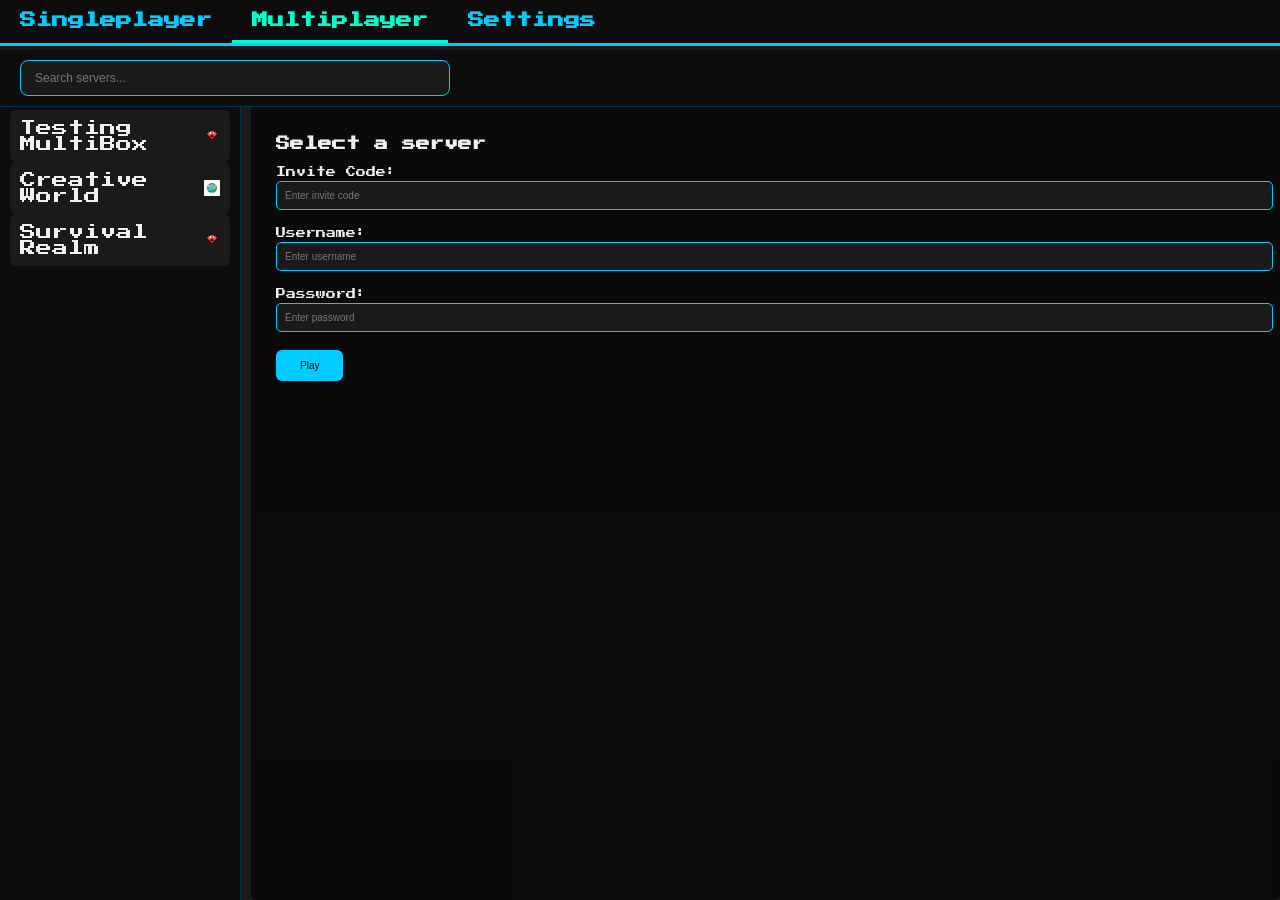
==== index.html @ ee15d145 "Fix everything" ====
<!DOCTYPE html>
<html>
<head>
  <meta charset="UTF-8" />
  <title>Voxel Engine</title>
  <script src="https://cdn.babylonjs.com/babylon.js"></script>
  <link rel="stylesheet" href="styles.css">
  <!-- Pixel font -->
  <link href="https://fonts.googleapis.com/css2?family=Press+Start+2P&display=swap" rel="stylesheet">
</head>
<body>

  <!-- Top Tabs -->
  <div id="tabs">
    <div class="tab" data-tab="singleplayer">Singleplayer</div>
    <div class="tab active" data-tab="multiplayer">Multiplayer</div>
    <div class="tab" data-tab="settings">Settings</div>
  </div>

  <!-- Search Bar -->
  <div id="searchBarContainer">
    <input 
      type="text" 
      id="serverSearch" 
      placeholder="Search servers..."
    />
  </div>

  <!-- UI Container -->
  <div id="uiContainer">
    <!-- Sidebar -->
    <div id="sidebar">
      <ul id="serverList">
        <!-- Servers populated by JS -->
      </ul>
    </div>

    <!-- Main Panel -->
    <div id="mainPanel">
      <h2 id="serverName">
        Select a server
        <img id="serverIcon" src="assets/survival.png" alt="Server Icon" style="display:none;">
      </h2>
      <p id="serverType"></p>

      <!-- Invite code input on top -->
      <label for="inviteInput">Invite Code:</label>
      <input type="text" id="inviteInput" maxlength="8" placeholder="Enter invite code">
      <p id="inviteError"></p>

      <label for="username">Username:</label>
      <input type="text" id="username" placeholder="Enter username">

      <label for="password">Password:</label>
      <input type="password" id="password" placeholder="Enter password">

      <button id="playButton">Play</button>
    </div>
  </div>

  <!-- Babylon.js Canvas -->
  <canvas id="renderCanvas"></canvas>

  <!-- Scripts -->
  <script src="app.js"></script>
</body>
</html>
---- styles.css ----
/* ===== GLOBAL ===== */
html, body {
    width: 100%;
    height: 100%;
    margin: 0;
    font-family: 'Press Start 2P', cursive; /* Pixel font only */
    overflow: hidden;
    background-color: #1a1a1a;
    color: #f0f0f0;
}

/* ===== BABYLON CANVAS ===== */
canvas#renderCanvas {
    position: absolute;
    top: 0;
    left: 0;
    width: 100%;
    height: 100%;
    z-index: 0;
}

/* ===== TABS ===== */
#tabs {
    position: absolute;
    top: 0;
    left: 0;
    width: 100%;
    display: flex;
    background-color: #0d0d0d;
    border-bottom: 3px solid #00ccff;
    z-index: 10;
}

#tabs .tab {
    padding: 12px 20px;
    cursor: pointer;
    font-weight: bold;
    color: #00ccff;
    transition: background 0.2s;
}

#tabs .tab:hover {
    background-color: #00334d;
}

#tabs .tab.active {
    border-bottom: 3px solid #00ffcc;
    color: #00ffcc;
}

/* ===== SEARCH BAR ===== */
#searchBarContainer {
    position: absolute;
    top: 50px;
    left: 0;
    width: 100%;
    padding: 10px 20px;
    background-color: #0d0d0d;
    border-bottom: 1px solid #00334d;
    z-index: 9;
    box-sizing: border-box;
}

#serverSearch {
    width: 100%;
    max-width: 400px;
    padding: 10px 14px;
    font-size: 12px;
    border-radius: 8px;
    border: 1px solid #00ccff;
    outline: none;
    background-color: #1a1a1a;
    color: #f0f0f0;
}

#serverSearch:focus {
    border-color: #00ffcc;
    box-shadow: 0 0 6px rgba(0, 255, 204, 0.5);
}

/* ===== UI CONTAINER ===== */
#uiContainer {
    position: absolute;
    top: 100px; /* below tabs + search */
    left: 0;
    display: flex;
    width: 100%;
    height: calc(100% - 100px);
    z-index: 5;
}

/* ===== SIDEBAR ===== */
#sidebar {
    width: 220px;
    background-color: #0d0d0d;
    padding: 10px;
    overflow-y: auto;
    border-right: 1px solid #00334d;
}

#serverList {
    list-style: none;
    padding: 0;
    margin: 0;
}

#serverList li {
    padding: 10px;
    border-radius: 6px;
    cursor: pointer;
    transition: background 0.2s;
    display: flex;
    align-items: center;
    justify-content: space-between;
    background-color: #1a1a1a;
}

#serverList li:hover {
    background-color: #00334d;
}

#serverList img {
    width: 16px;
    height: 16px;
    margin-left: 5px;
}

/* ===== MAIN PANEL ===== */
#mainPanel {
    flex: 1;
    padding: 25px;
    background-color: rgba(10,10,10,0.95);
    margin-left: 10px;
    border-radius: 6px;
}

/* Server title */
#serverName {
    display: flex;
    align-items: center;
    font-size: 14px;
    margin-bottom: 10px;
}

#serverIcon {
    width: 26px;
    height: 26px;
    margin-left: 10px;
    display: none;
}

/* Input fields */
#mainPanel label {
    display: block;
    margin: 12px 0 4px 0;
    font-size: 10px;
}

#mainPanel input {
    width: 100%;
    padding: 8px;
    margin-bottom: 6px;
    border-radius: 5px;
    border: 1px solid #00ccff;
    outline: none;
    background-color: #1a1a1a;
    color: #f0f0f0;
    font-size: 10px;
}

#mainPanel input:focus {
    border-color: #00ffcc;
    box-shadow: 0 0 6px rgba(0, 255, 204, 0.5);
}

/* Invite error */
#inviteError {
    color: #ff3333;
    font-size: 8px;
    display: none;
    margin-top: 2px;
}

/* Play button */
#playButton {
    margin-top: 12px;
    padding: 10px 24px;
    background-color: #00ccff;
    border: none;
    border-radius: 6px;
    color: #0d0d0d;
    cursor: pointer;
    transition: background 0.2s;
    font-size: 10px;
}

#playButton:hover {
    background-color: #00ffcc;
}
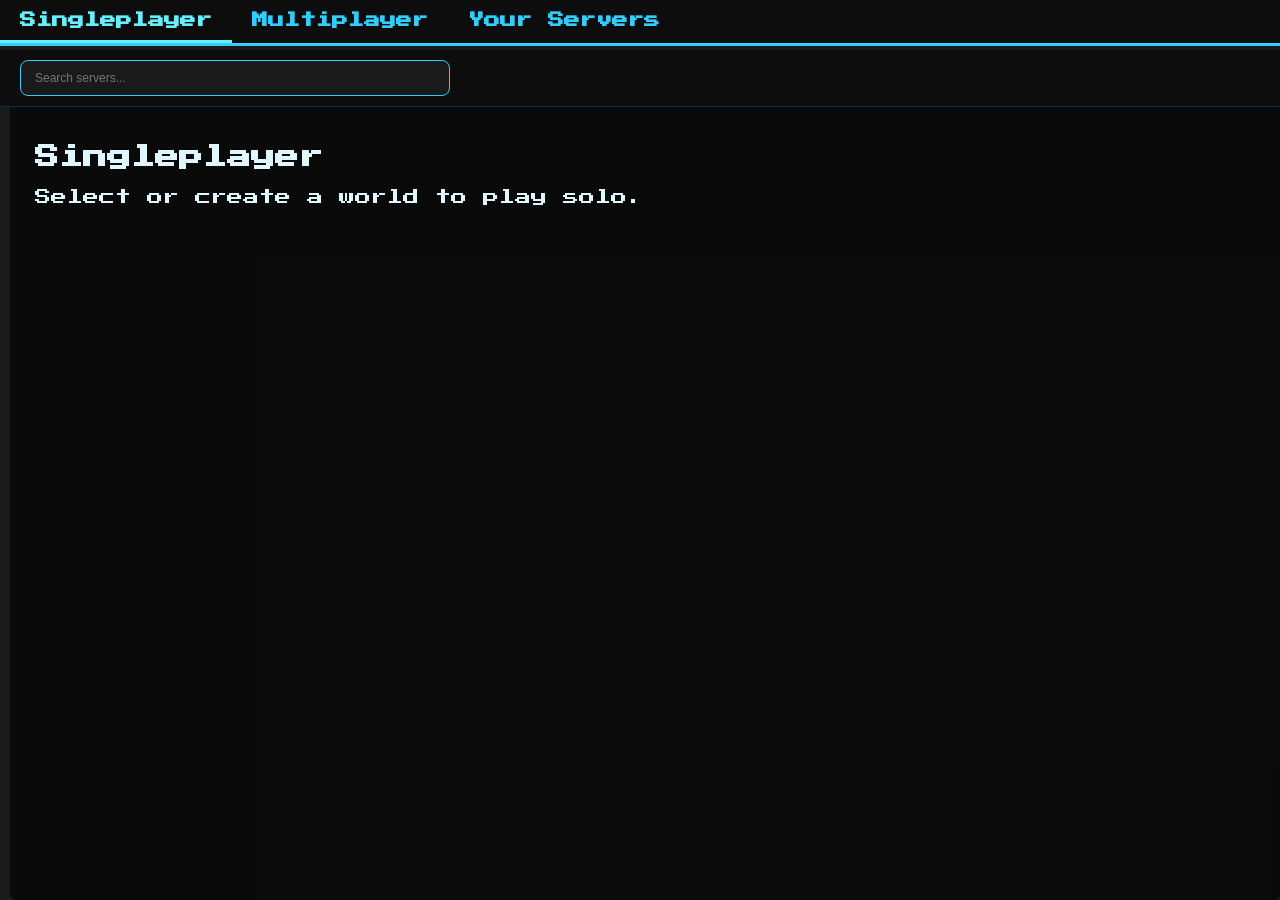
==== commit cc46b225: "Fix UI and add invite codes into input" ====
--- a/index.html
+++ b/index.html
@@ -5,63 +5,69 @@
   <title>Voxel Engine</title>
   <script src="https://cdn.babylonjs.com/babylon.js"></script>
   <link rel="stylesheet" href="styles.css">
-  <!-- Pixel font -->
   <link href="https://fonts.googleapis.com/css2?family=Press+Start+2P&display=swap" rel="stylesheet">
 </head>
 <body>
 
   <!-- Top Tabs -->
   <div id="tabs">
-    <div class="tab" data-tab="singleplayer">Singleplayer</div>
-    <div class="tab active" data-tab="multiplayer">Multiplayer</div>
-    <div class="tab" data-tab="settings">Settings</div>
+    <div class="tab active" data-tab="singleplayer">Singleplayer</div>
+    <div class="tab" data-tab="multiplayer">Multiplayer</div>
+    <div class="tab" data-tab="yourservers">Your Servers</div>
   </div>
 
   <!-- Search Bar -->
   <div id="searchBarContainer">
-    <input 
-      type="text" 
-      id="serverSearch" 
-      placeholder="Search servers..."
-    />
+    <input type="text" id="serverSearch" placeholder="Search servers..." />
   </div>
 
   <!-- UI Container -->
   <div id="uiContainer">
-    <!-- Sidebar -->
-    <div id="sidebar">
-      <ul id="serverList">
-        <!-- Servers populated by JS -->
-      </ul>
+
+    <!-- SINGLEPLAYER TAB -->
+    <div class="tabPanel active" id="singleplayerPanel">
+      <div id="mainPanel">
+        <h2>Singleplayer</h2>
+        <p>Select or create a world to play solo.</p>
+      </div>
     </div>
 
-    <!-- Main Panel -->
-    <div id="mainPanel">
-      <h2 id="serverName">
-        Select a server
-        <img id="serverIcon" src="assets/survival.png" alt="Server Icon" style="display:none;">
-      </h2>
-      <p id="serverType"></p>
+    <!-- MULTIPLAYER TAB -->
+    <div class="tabPanel" id="multiplayerPanel">
+      <div id="sidebar">
+        <ul id="serverList"></ul>
+      </div>
+      <div id="mainPanel">
+        <div id="serverHeader">
+          <h2 id="serverName">Select a server</h2>
+          <img id="serverIcon" src="" alt="Server Icon">
+        </div>
+        <p id="serverType"></p>
+        <p class="inviteDisplay" id="inviteDisplay"></p>
 
-      <!-- Invite code input on top -->
-      <label for="inviteInput">Invite Code:</label>
-      <input type="text" id="inviteInput" maxlength="8" placeholder="Enter invite code">
-      <p id="inviteError"></p>
+        <label for="inviteInput">Invite Code:</label>
+        <input type="text" id="inviteInput" maxlength="8" placeholder="Enter invite code">
+        <p id="inviteError"></p>
 
-      <label for="username">Username:</label>
-      <input type="text" id="username" placeholder="Enter username">
+        <label for="username">Username:</label>
+        <input type="text" id="username" placeholder="Enter username">
 
-      <label for="password">Password:</label>
-      <input type="password" id="password" placeholder="Enter password">
+        <label for="password">Password:</label>
+        <input type="password" id="password" placeholder="Enter password">
 
-      <button id="playButton">Play</button>
+        <button id="playButton">Play</button>
+      </div>
     </div>
+
+    <!-- YOUR SERVERS TAB -->
+    <div class="tabPanel" id="yourserversPanel">
+      <h2>Your Servers</h2>
+      <p>List of servers you have joined or own will appear here.</p>
+    </div>
+
   </div>
 
-  <!-- Babylon.js Canvas -->
   <canvas id="renderCanvas"></canvas>
-
-  <!-- Scripts -->
   <script src="app.js"></script>
 </body>
 </html>
--- a/styles.css
+++ b/styles.css
@@ -6,7 +6,7 @@
     font-family: 'Press Start 2P', cursive; /* Pixel font only */
     overflow: hidden;
     background-color: #1a1a1a;
-    color: #f0f0f0;
+    color: #e0f7ff;
 }
 
 /* ===== BABYLON CANVAS ===== */
@@ -27,7 +27,7 @@
     width: 100%;
     display: flex;
     background-color: #0d0d0d;
-    border-bottom: 3px solid #00ccff;
+    border-bottom: 3px solid #33ccff;
     z-index: 10;
 }
 
@@ -35,7 +35,7 @@
     padding: 12px 20px;
     cursor: pointer;
     font-weight: bold;
-    color: #00ccff;
+    color: #33ccff;
     transition: background 0.2s;
 }
 
@@ -44,8 +44,8 @@
 }
 
 #tabs .tab.active {
-    border-bottom: 3px solid #00ffcc;
-    color: #00ffcc;
+    border-bottom: 3px solid #66f0ff;
+    color: #66f0ff;
 }
 
 /* ===== SEARCH BAR ===== */
@@ -67,15 +67,15 @@
     padding: 10px 14px;
     font-size: 12px;
     border-radius: 8px;
-    border: 1px solid #00ccff;
+    border: 1px solid #33ccff;
     outline: none;
     background-color: #1a1a1a;
-    color: #f0f0f0;
+    color: #e0f7ff;
 }
 
 #serverSearch:focus {
-    border-color: #00ffcc;
-    box-shadow: 0 0 6px rgba(0, 255, 204, 0.5);
+    border-color: #66f0ff;
+    box-shadow: 0 0 6px rgba(102, 240, 255, 0.5);
 }
 
 /* ===== UI CONTAINER ===== */
@@ -87,6 +87,18 @@
     width: 100%;
     height: calc(100% - 100px);
     z-index: 5;
+}
+
+/* ===== TAB PANELS ===== */
+.tabPanel {
+    display: none;
+    width: 100%;
+    height: 100%;
+    flex-direction: row;
+}
+
+.tabPanel.active {
+    display: flex;
 }
 
 /* ===== SIDEBAR ===== */
@@ -113,6 +125,7 @@
     align-items: center;
     justify-content: space-between;
     background-color: #1a1a1a;
+    color: #e0f7ff;
 }
 
 #serverList li:hover {
@@ -134,12 +147,15 @@
     border-radius: 6px;
 }
 
-/* Server title */
+/* Server header */
+#serverHeader {
+    display: flex;
+    align-items: center;
+    margin-bottom: 10px;
+}
+
 #serverName {
-    display: flex;
-    align-items: center;
     font-size: 14px;
-    margin-bottom: 10px;
 }
 
 #serverIcon {
@@ -149,6 +165,17 @@
     display: none;
 }
 
+#serverType {
+    font-size: 12px;
+    margin-bottom: 6px;
+}
+
+.inviteDisplay {
+    font-size: 12px;
+    color: #33ccff;
+    margin-bottom: 8px;
+}
+
 /* Input fields */
 #mainPanel label {
     display: block;
@@ -161,16 +188,16 @@
     padding: 8px;
     margin-bottom: 6px;
     border-radius: 5px;
-    border: 1px solid #00ccff;
+    border: 1px solid #33ccff;
     outline: none;
     background-color: #1a1a1a;
-    color: #f0f0f0;
+    color: #e0f7ff;
     font-size: 10px;
 }
 
 #mainPanel input:focus {
-    border-color: #00ffcc;
-    box-shadow: 0 0 6px rgba(0, 255, 204, 0.5);
+    border-color: #66f0ff;
+    box-shadow: 0 0 6px rgba(102, 240, 255, 0.5);
 }
 
 /* Invite error */
@@ -185,7 +212,7 @@
 #playButton {
     margin-top: 12px;
     padding: 10px 24px;
-    background-color: #00ccff;
+    background-color: #33ccff;
     border: none;
     border-radius: 6px;
     color: #0d0d0d;
@@ -195,5 +222,12 @@
 }
 
 #playButton:hover {
-    background-color: #00ffcc;
+    background-color: #66f0ff;
+}
+
+/* ===== YOUR SERVERS PANEL ===== */
+#yourserversPanel {
+    padding: 20px;
+    color: #33ccff;
+    font-size: 12px;
 }
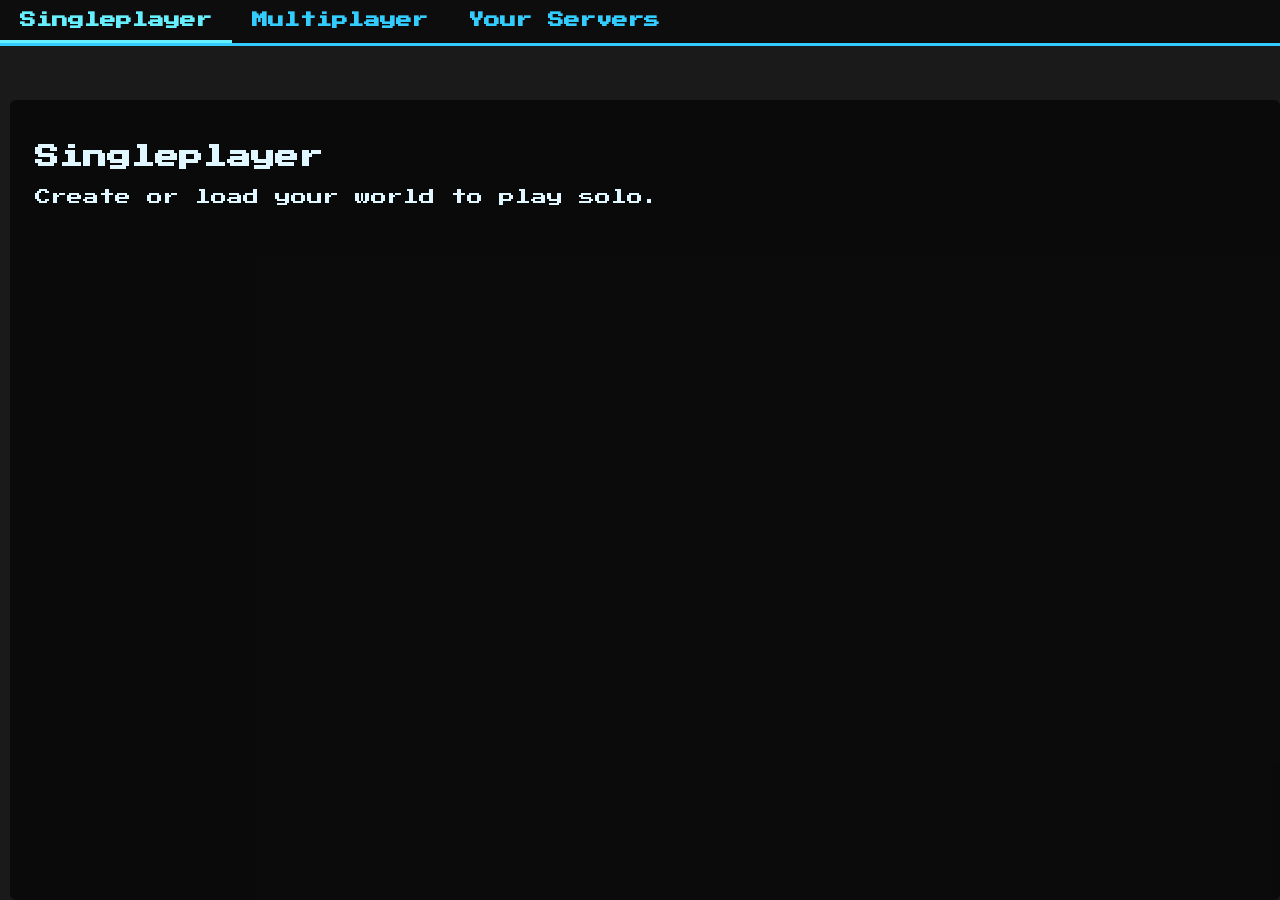
==== commit a7a62cfc: "Fix UI and add invite codes into input" ====
--- a/index.html
+++ b/index.html
@@ -16,19 +16,13 @@
     <div class="tab" data-tab="yourservers">Your Servers</div>
   </div>
 
-  <!-- Search Bar -->
-  <div id="searchBarContainer">
-    <input type="text" id="serverSearch" placeholder="Search servers..." />
-  </div>
-
-  <!-- UI Container -->
   <div id="uiContainer">
 
     <!-- SINGLEPLAYER TAB -->
     <div class="tabPanel active" id="singleplayerPanel">
-      <div id="mainPanel">
+      <div class="mainPanel">
         <h2>Singleplayer</h2>
-        <p>Select or create a world to play solo.</p>
+        <p>Create or load your world to play solo.</p>
       </div>
     </div>
 
@@ -37,7 +31,7 @@
       <div id="sidebar">
         <ul id="serverList"></ul>
       </div>
-      <div id="mainPanel">
+      <div class="mainPanel">
         <div id="serverHeader">
           <h2 id="serverName">Select a server</h2>
           <img id="serverIcon" src="" alt="Server Icon">
@@ -61,8 +55,10 @@
 
     <!-- YOUR SERVERS TAB -->
     <div class="tabPanel" id="yourserversPanel">
-      <h2>Your Servers</h2>
-      <p>List of servers you have joined or own will appear here.</p>
+      <div class="mainPanel">
+        <h2>Your Servers</h2>
+        <p>Servers you’ve joined or own will appear here.</p>
+      </div>
     </div>
 
   </div>
--- a/styles.css
+++ b/styles.css
@@ -48,42 +48,11 @@
     color: #66f0ff;
 }
 
-/* ===== SEARCH BAR ===== */
-#searchBarContainer {
-    position: absolute;
-    top: 50px;
-    left: 0;
-    width: 100%;
-    padding: 10px 20px;
-    background-color: #0d0d0d;
-    border-bottom: 1px solid #00334d;
-    z-index: 9;
-    box-sizing: border-box;
-}
-
-#serverSearch {
-    width: 100%;
-    max-width: 400px;
-    padding: 10px 14px;
-    font-size: 12px;
-    border-radius: 8px;
-    border: 1px solid #33ccff;
-    outline: none;
-    background-color: #1a1a1a;
-    color: #e0f7ff;
-}
-
-#serverSearch:focus {
-    border-color: #66f0ff;
-    box-shadow: 0 0 6px rgba(102, 240, 255, 0.5);
-}
-
 /* ===== UI CONTAINER ===== */
 #uiContainer {
     position: absolute;
-    top: 100px; /* below tabs + search */
+    top: 100px;
     left: 0;
-    display: flex;
     width: 100%;
     height: calc(100% - 100px);
     z-index: 5;
@@ -102,7 +71,7 @@
 }
 
 /* ===== SIDEBAR ===== */
-#sidebar {
+#multiplayerPanel #sidebar {
     width: 220px;
     background-color: #0d0d0d;
     padding: 10px;
@@ -139,7 +108,7 @@
 }
 
 /* ===== MAIN PANEL ===== */
-#mainPanel {
+.mainPanel {
     flex: 1;
     padding: 25px;
     background-color: rgba(10,10,10,0.95);
@@ -177,13 +146,13 @@
 }
 
 /* Input fields */
-#mainPanel label {
+.mainPanel label {
     display: block;
     margin: 12px 0 4px 0;
     font-size: 10px;
 }
 
-#mainPanel input {
+.mainPanel input {
     width: 100%;
     padding: 8px;
     margin-bottom: 6px;
@@ -195,7 +164,7 @@
     font-size: 10px;
 }
 
-#mainPanel input:focus {
+.mainPanel input:focus {
     border-color: #66f0ff;
     box-shadow: 0 0 6px rgba(102, 240, 255, 0.5);
 }
@@ -225,8 +194,8 @@
     background-color: #66f0ff;
 }
 
-/* ===== YOUR SERVERS PANEL ===== */
-#yourserversPanel {
+/* Your Servers Panel */
+#yourserversPanel .mainPanel {
     padding: 20px;
     color: #33ccff;
     font-size: 12px;
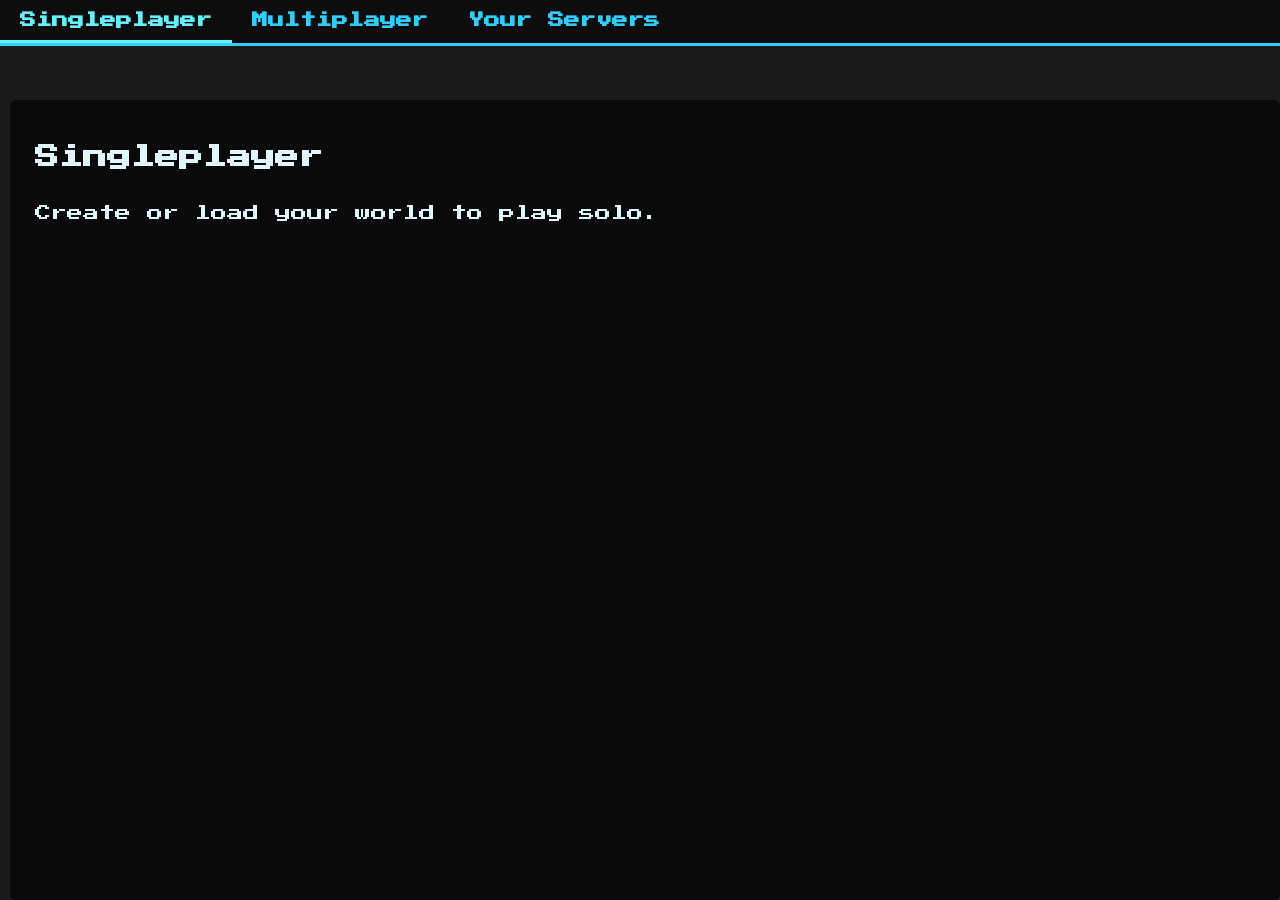
==== commit 5a38ef55: "Add UI and invite codes into input" ====
--- a/index.html
+++ b/index.html
@@ -17,8 +17,7 @@
   </div>
 
   <div id="uiContainer">
-
-    <!-- SINGLEPLAYER TAB -->
+    <!-- SINGLEPLAYER -->
     <div class="tabPanel active" id="singleplayerPanel">
       <div class="mainPanel">
         <h2>Singleplayer</h2>
@@ -26,9 +25,10 @@
       </div>
     </div>
 
-    <!-- MULTIPLAYER TAB -->
+    <!-- MULTIPLAYER -->
     <div class="tabPanel" id="multiplayerPanel">
       <div id="sidebar">
+        <input type="text" id="serverSearch" placeholder="Search servers...">
         <ul id="serverList"></ul>
       </div>
       <div class="mainPanel">
@@ -53,14 +53,13 @@
       </div>
     </div>
 
-    <!-- YOUR SERVERS TAB -->
+    <!-- YOUR SERVERS -->
     <div class="tabPanel" id="yourserversPanel">
       <div class="mainPanel">
         <h2>Your Servers</h2>
         <p>Servers you’ve joined or own will appear here.</p>
       </div>
     </div>
-
   </div>
 
   <canvas id="renderCanvas"></canvas>
--- a/styles.css
+++ b/styles.css
@@ -3,7 +3,7 @@
     width: 100%;
     height: 100%;
     margin: 0;
-    font-family: 'Press Start 2P', cursive; /* Pixel font only */
+    font-family: 'Press Start 2P', cursive;
     overflow: hidden;
     background-color: #1a1a1a;
     color: #e0f7ff;
@@ -70,19 +70,39 @@
     display: flex;
 }
 
-/* ===== SIDEBAR ===== */
+/* ===== MULTIPLAYER SIDEBAR ===== */
 #multiplayerPanel #sidebar {
     width: 220px;
     background-color: #0d0d0d;
     padding: 10px;
     overflow-y: auto;
     border-right: 1px solid #00334d;
+    display: flex;
+    flex-direction: column;
+}
+
+#multiplayerPanel #serverSearch {
+    width: 100%;
+    padding: 8px;
+    margin-bottom: 10px;
+    border-radius: 5px;
+    border: 1px solid #33ccff;
+    outline: none;
+    background-color: #1a1a1a;
+    color: #e0f7ff;
+    font-size: 10px;
+}
+
+#multiplayerPanel #serverSearch:focus {
+    border-color: #66f0ff;
+    box-shadow: 0 0 6px rgba(102, 240, 255, 0.5);
 }
 
 #serverList {
     list-style: none;
     padding: 0;
     margin: 0;
+    flex: 1;
 }
 
 #serverList li {
@@ -107,16 +127,17 @@
     margin-left: 5px;
 }
 
-/* ===== MAIN PANEL ===== */
+/* ===== MULTIPLAYER MAIN PANEL ===== */
 .mainPanel {
     flex: 1;
     padding: 25px;
     background-color: rgba(10,10,10,0.95);
     margin-left: 10px;
     border-radius: 6px;
-}
-
-/* Server header */
+    display: flex;
+    flex-direction: column;
+}
+
 #serverHeader {
     display: flex;
     align-items: center;
@@ -145,10 +166,9 @@
     margin-bottom: 8px;
 }
 
-/* Input fields */
 .mainPanel label {
     display: block;
-    margin: 12px 0 4px 0;
+    margin: 8px 0 4px 0;
     font-size: 10px;
 }
 
@@ -169,7 +189,6 @@
     box-shadow: 0 0 6px rgba(102, 240, 255, 0.5);
 }
 
-/* Invite error */
 #inviteError {
     color: #ff3333;
     font-size: 8px;
@@ -177,7 +196,6 @@
     margin-top: 2px;
 }
 
-/* Play button */
 #playButton {
     margin-top: 12px;
     padding: 10px 24px;
@@ -192,11 +210,4 @@
 
 #playButton:hover {
     background-color: #66f0ff;
-}
-
-/* Your Servers Panel */
-#yourserversPanel .mainPanel {
-    padding: 20px;
-    color: #33ccff;
-    font-size: 12px;
 }
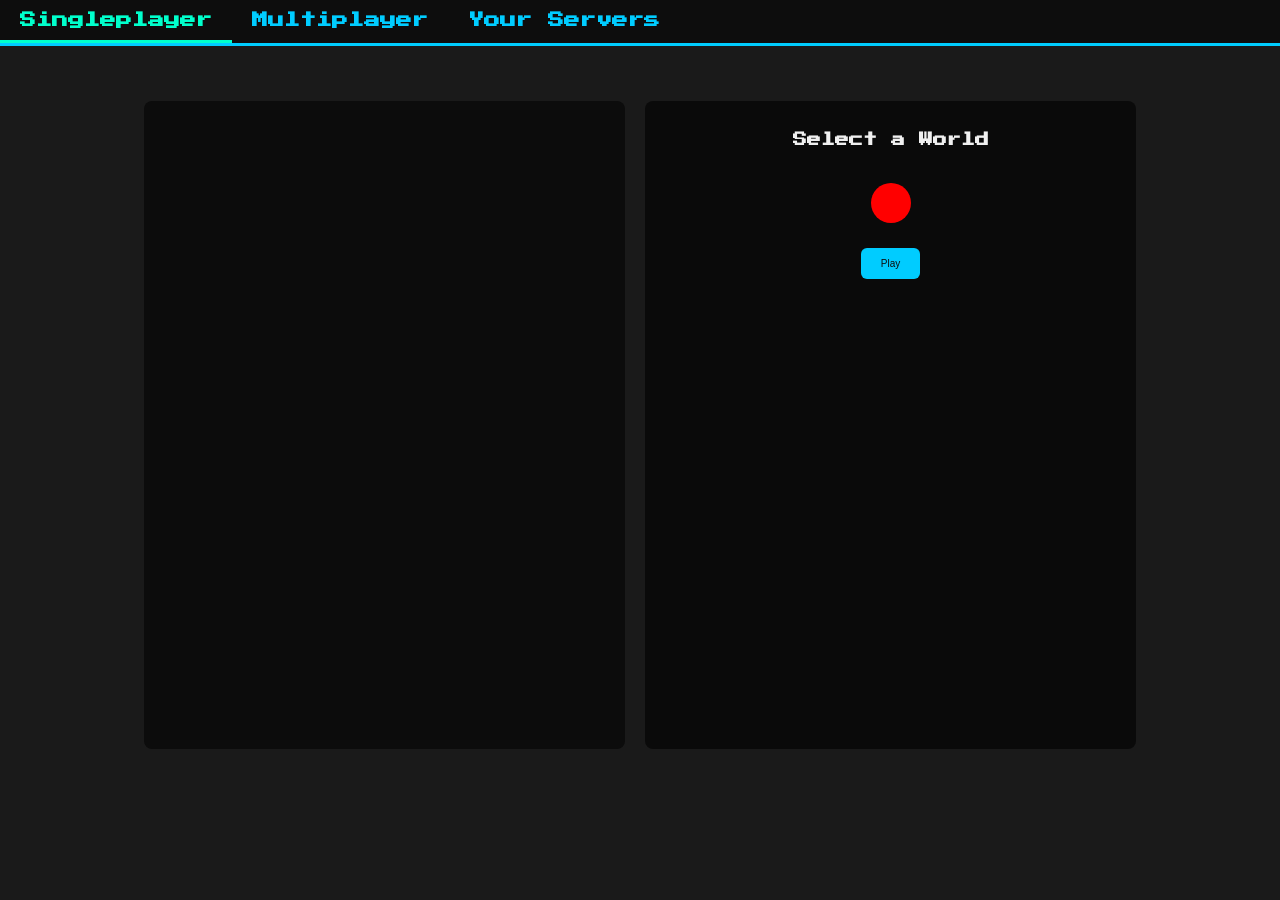
==== commit e538c4e7: "Add singleplayer UI" ====
--- a/index.html
+++ b/index.html
@@ -3,9 +3,8 @@
 <head>
   <meta charset="UTF-8" />
   <title>Voxel Engine</title>
-  <script src="https://cdn.babylonjs.com/babylon.js"></script>
+  <link href="https://fonts.googleapis.com/css2?family=Press+Start+2P&display=swap" rel="stylesheet">
   <link rel="stylesheet" href="styles.css">
-  <link href="https://fonts.googleapis.com/css2?family=Press+Start+2P&display=swap" rel="stylesheet">
 </head>
 <body>
 
@@ -13,56 +12,39 @@
   <div id="tabs">
     <div class="tab active" data-tab="singleplayer">Singleplayer</div>
     <div class="tab" data-tab="multiplayer">Multiplayer</div>
-    <div class="tab" data-tab="yourservers">Your Servers</div>
+    <div class="tab" data-tab="yourServers">Your Servers</div>
   </div>
 
-  <div id="uiContainer">
-    <!-- SINGLEPLAYER -->
-    <div class="tabPanel active" id="singleplayerPanel">
-      <div class="mainPanel">
-        <h2>Singleplayer</h2>
-        <p>Create or load your world to play solo.</p>
+  <!-- Singleplayer Panel -->
+  <div class="tabPanel active" id="singleplayerPanel">
+    <div id="singleplayerContainer">
+      <!-- World List -->
+      <div id="worldListBoard">
+        <ul id="worldList">
+          <!-- Worlds populated by JS -->
+        </ul>
       </div>
-    </div>
 
-    <!-- MULTIPLAYER -->
-    <div class="tabPanel" id="multiplayerPanel">
-      <div id="sidebar">
-        <input type="text" id="serverSearch" placeholder="Search servers...">
-        <ul id="serverList"></ul>
-      </div>
-      <div class="mainPanel">
-        <div id="serverHeader">
-          <h2 id="serverName">Select a server</h2>
-          <img id="serverIcon" src="" alt="Server Icon">
-        </div>
-        <p id="serverType"></p>
-        <p class="inviteDisplay" id="inviteDisplay"></p>
-
-        <label for="inviteInput">Invite Code:</label>
-        <input type="text" id="inviteInput" maxlength="8" placeholder="Enter invite code">
-        <p id="inviteError"></p>
-
-        <label for="username">Username:</label>
-        <input type="text" id="username" placeholder="Enter username">
-
-        <label for="password">Password:</label>
-        <input type="password" id="password" placeholder="Enter password">
-
-        <button id="playButton">Play</button>
-      </div>
-    </div>
-
-    <!-- YOUR SERVERS -->
-    <div class="tabPanel" id="yourserversPanel">
-      <div class="mainPanel">
-        <h2>Your Servers</h2>
-        <p>Servers you’ve joined or own will appear here.</p>
+      <!-- World Info & Power -->
+      <div id="worldInfoBoard">
+        <h2 id="worldName">Select a World</h2>
+        <div id="powerStatus" class="powerOff"></div>
+        <button id="playWorldButton">Play</button>
       </div>
     </div>
   </div>
 
-  <canvas id="renderCanvas"></canvas>
-  <script src="app.js"></script>
+  <!-- Multiplayer Panel -->
+  <div class="tabPanel" id="multiplayerPanel">
+    <!-- Multiplayer UI will remain here -->
+    <!-- Copy your existing multiplayer layout -->
+  </div>
+
+  <!-- Your Servers Panel -->
+  <div class="tabPanel" id="yourServersPanel">
+    <!-- Can be empty for now or future features -->
+  </div>
+
+  <script src="singleplayer.js"></script>
 </body>
 </html>
--- a/styles.css
+++ b/styles.css
@@ -6,17 +6,7 @@
     font-family: 'Press Start 2P', cursive;
     overflow: hidden;
     background-color: #1a1a1a;
-    color: #e0f7ff;
-}
-
-/* ===== BABYLON CANVAS ===== */
-canvas#renderCanvas {
-    position: absolute;
-    top: 0;
-    left: 0;
-    width: 100%;
-    height: 100%;
-    z-index: 0;
+    color: #f0f0f0;
 }
 
 /* ===== TABS ===== */
@@ -27,187 +17,82 @@
     width: 100%;
     display: flex;
     background-color: #0d0d0d;
-    border-bottom: 3px solid #33ccff;
+    border-bottom: 3px solid #00ccff;
     z-index: 10;
 }
+#tabs .tab { padding: 12px 20px; cursor: pointer; color: #00ccff; font-weight: bold; transition: background 0.2s; }
+#tabs .tab.active { border-bottom: 3px solid #00ffcc; color: #00ffcc; }
+#tabs .tab:hover { background-color: #00334d; }
 
-#tabs .tab {
-    padding: 12px 20px;
-    cursor: pointer;
-    font-weight: bold;
-    color: #33ccff;
-    transition: background 0.2s;
+/* ===== TAB PANELS ===== */
+.tabPanel { display: none; padding: 20px; width: 100%; height: calc(100% - 50px); box-sizing: border-box; }
+.tabPanel.active { display: flex; justify-content: center; align-items: center; }
+
+/* ===== SINGLEPLAYER UI ===== */
+#singleplayerContainer {
+    display: flex;
+    width: 80%;
+    height: 80%;
+    gap: 20px;
 }
 
-#tabs .tab:hover {
-    background-color: #00334d;
+/* World List Board */
+#worldListBoard {
+    flex: 1;
+    background-color: rgba(10,10,10,0.9);
+    border-radius: 8px;
+    padding: 15px;
+    overflow-y: auto;
 }
-
-#tabs .tab.active {
-    border-bottom: 3px solid #66f0ff;
-    color: #66f0ff;
-}
-
-/* ===== UI CONTAINER ===== */
-#uiContainer {
-    position: absolute;
-    top: 100px;
-    left: 0;
-    width: 100%;
-    height: calc(100% - 100px);
-    z-index: 5;
-}
-
-/* ===== TAB PANELS ===== */
-.tabPanel {
-    display: none;
-    width: 100%;
-    height: 100%;
-    flex-direction: row;
-}
-
-.tabPanel.active {
-    display: flex;
-}
-
-/* ===== MULTIPLAYER SIDEBAR ===== */
-#multiplayerPanel #sidebar {
-    width: 220px;
-    background-color: #0d0d0d;
-    padding: 10px;
-    overflow-y: auto;
-    border-right: 1px solid #00334d;
-    display: flex;
-    flex-direction: column;
-}
-
-#multiplayerPanel #serverSearch {
-    width: 100%;
-    padding: 8px;
-    margin-bottom: 10px;
-    border-radius: 5px;
-    border: 1px solid #33ccff;
-    outline: none;
-    background-color: #1a1a1a;
-    color: #e0f7ff;
-    font-size: 10px;
-}
-
-#multiplayerPanel #serverSearch:focus {
-    border-color: #66f0ff;
-    box-shadow: 0 0 6px rgba(102, 240, 255, 0.5);
-}
-
-#serverList {
+#worldList {
     list-style: none;
     padding: 0;
     margin: 0;
-    flex: 1;
 }
-
-#serverList li {
+#worldList li {
+    display: flex;
+    align-items: center;
+    justify-content: space-between;
     padding: 10px;
+    margin-bottom: 6px;
+    background-color: #1a1a1a;
     border-radius: 6px;
     cursor: pointer;
     transition: background 0.2s;
-    display: flex;
-    align-items: center;
-    justify-content: space-between;
-    background-color: #1a1a1a;
-    color: #e0f7ff;
 }
+#worldList li:hover { background-color: #00334d; }
+#worldList img { width: 16px; height: 16px; margin-left: 5px; }
 
-#serverList li:hover {
-    background-color: #00334d;
-}
-
-#serverList img {
-    width: 16px;
-    height: 16px;
-    margin-left: 5px;
-}
-
-/* ===== MULTIPLAYER MAIN PANEL ===== */
-.mainPanel {
+/* World Info Board */
+#worldInfoBoard {
     flex: 1;
-    padding: 25px;
     background-color: rgba(10,10,10,0.95);
-    margin-left: 10px;
-    border-radius: 6px;
+    border-radius: 8px;
+    padding: 20px;
     display: flex;
     flex-direction: column;
+    align-items: center;
+    gap: 15px;
 }
+#worldName { font-size: 14px; }
+#powerStatus {
+    width: 40px;
+    height: 40px;
+    border-radius: 50%;
+    margin: 10px 0;
+    background-color: red; /* default off */
+}
+.powerOff { background-color: red; }
+.powerInactive { background-color: yellow; }
+.powerOn { background-color: green; }
 
-#serverHeader {
-    display: flex;
-    align-items: center;
-    margin-bottom: 10px;
-}
-
-#serverName {
-    font-size: 14px;
-}
-
-#serverIcon {
-    width: 26px;
-    height: 26px;
-    margin-left: 10px;
-    display: none;
-}
-
-#serverType {
-    font-size: 12px;
-    margin-bottom: 6px;
-}
-
-.inviteDisplay {
-    font-size: 12px;
-    color: #33ccff;
-    margin-bottom: 8px;
-}
-
-.mainPanel label {
-    display: block;
-    margin: 8px 0 4px 0;
+#playWorldButton {
+    padding: 10px 20px;
+    border: none;
+    border-radius: 6px;
+    background-color: #00ccff;
+    color: #0d0d0d;
+    cursor: pointer;
     font-size: 10px;
 }
-
-.mainPanel input {
-    width: 100%;
-    padding: 8px;
-    margin-bottom: 6px;
-    border-radius: 5px;
-    border: 1px solid #33ccff;
-    outline: none;
-    background-color: #1a1a1a;
-    color: #e0f7ff;
-    font-size: 10px;
-}
-
-.mainPanel input:focus {
-    border-color: #66f0ff;
-    box-shadow: 0 0 6px rgba(102, 240, 255, 0.5);
-}
-
-#inviteError {
-    color: #ff3333;
-    font-size: 8px;
-    display: none;
-    margin-top: 2px;
-}
-
-#playButton {
-    margin-top: 12px;
-    padding: 10px 24px;
-    background-color: #33ccff;
-    border: none;
-    border-radius: 6px;
-    color: #0d0d0d;
-    cursor: pointer;
-    transition: background 0.2s;
-    font-size: 10px;
-}
-
-#playButton:hover {
-    background-color: #66f0ff;
-}+#playWorldButton:hover { background-color: #00ffcc; }
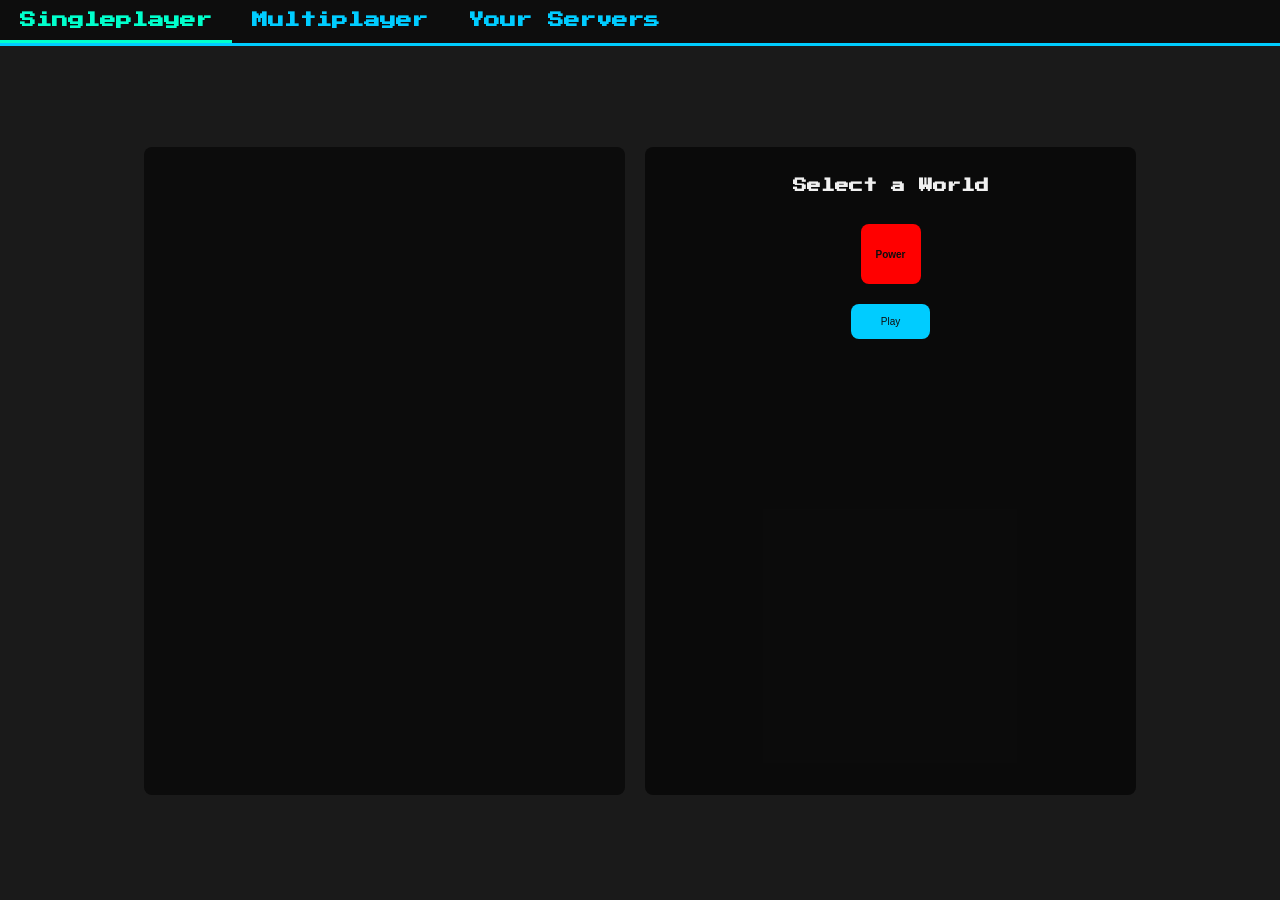
==== commit 820cc4f9: "Add singleplayer UI and fix errors" ====
--- a/index.html
+++ b/index.html
@@ -1,7 +1,7 @@
 <!DOCTYPE html>
 <html>
 <head>
-  <meta charset="UTF-8" />
+  <meta charset="UTF-8">
   <title>Voxel Engine</title>
   <link href="https://fonts.googleapis.com/css2?family=Press+Start+2P&display=swap" rel="stylesheet">
   <link rel="stylesheet" href="styles.css">
@@ -15,34 +15,33 @@
     <div class="tab" data-tab="yourServers">Your Servers</div>
   </div>
 
-  <!-- Singleplayer Panel -->
+  <!-- SINGLEPLAYER PANEL -->
   <div class="tabPanel active" id="singleplayerPanel">
     <div id="singleplayerContainer">
-      <!-- World List -->
+      
+      <!-- LEFT: World List -->
       <div id="worldListBoard">
-        <ul id="worldList">
-          <!-- Worlds populated by JS -->
-        </ul>
+        <ul id="worldList"></ul>
       </div>
 
-      <!-- World Info & Power -->
+      <!-- RIGHT: World Info -->
       <div id="worldInfoBoard">
         <h2 id="worldName">Select a World</h2>
-        <div id="powerStatus" class="powerOff"></div>
+        <button id="powerButton" class="powerOff">Power</button>
         <button id="playWorldButton">Play</button>
       </div>
+
     </div>
   </div>
 
-  <!-- Multiplayer Panel -->
+  <!-- MULTIPLAYER PANEL -->
   <div class="tabPanel" id="multiplayerPanel">
-    <!-- Multiplayer UI will remain here -->
-    <!-- Copy your existing multiplayer layout -->
+    <!-- Multiplayer UI will go here -->
   </div>
 
-  <!-- Your Servers Panel -->
+  <!-- YOUR SERVERS PANEL -->
   <div class="tabPanel" id="yourServersPanel">
-    <!-- Can be empty for now or future features -->
+    <!-- Placeholder for future features -->
   </div>
 
   <script src="singleplayer.js"></script>
--- a/styles.css
+++ b/styles.css
@@ -1,98 +1,101 @@
-/* ===== GLOBAL ===== */
+/* GLOBAL */
 html, body {
-    width: 100%;
-    height: 100%;
-    margin: 0;
-    font-family: 'Press Start 2P', cursive;
-    overflow: hidden;
-    background-color: #1a1a1a;
-    color: #f0f0f0;
+  width: 100%; height: 100%; margin: 0;
+  font-family: 'Press Start 2P', cursive;
+  background-color: #1a1a1a;
+  color: #f0f0f0;
+  overflow: hidden;
 }
 
-/* ===== TABS ===== */
+/* TABS */
 #tabs {
-    position: absolute;
-    top: 0;
-    left: 0;
-    width: 100%;
-    display: flex;
-    background-color: #0d0d0d;
-    border-bottom: 3px solid #00ccff;
-    z-index: 10;
+  display: flex;
+  background-color: #0d0d0d;
+  border-bottom: 3px solid #00ccff;
 }
-#tabs .tab { padding: 12px 20px; cursor: pointer; color: #00ccff; font-weight: bold; transition: background 0.2s; }
+#tabs .tab {
+  padding: 12px 20px;
+  cursor: pointer;
+  color: #00ccff;
+  font-weight: bold;
+  transition: background 0.2s;
+}
+#tabs .tab:hover { background-color: #00334d; }
 #tabs .tab.active { border-bottom: 3px solid #00ffcc; color: #00ffcc; }
-#tabs .tab:hover { background-color: #00334d; }
 
-/* ===== TAB PANELS ===== */
+/* TAB PANELS */
 .tabPanel { display: none; padding: 20px; width: 100%; height: calc(100% - 50px); box-sizing: border-box; }
 .tabPanel.active { display: flex; justify-content: center; align-items: center; }
 
-/* ===== SINGLEPLAYER UI ===== */
+/* SINGLEPLAYER CONTAINER */
 #singleplayerContainer {
-    display: flex;
-    width: 80%;
-    height: 80%;
-    gap: 20px;
+  display: flex;
+  width: 80%;
+  height: 80%;
+  gap: 20px;
 }
 
-/* World List Board */
+/* WORLD LIST BOARD */
 #worldListBoard {
-    flex: 1;
-    background-color: rgba(10,10,10,0.9);
-    border-radius: 8px;
-    padding: 15px;
-    overflow-y: auto;
+  flex: 1;
+  background-color: rgba(10,10,10,0.9);
+  border-radius: 8px;
+  padding: 15px;
+  overflow-y: auto;
 }
-#worldList {
-    list-style: none;
-    padding: 0;
-    margin: 0;
-}
+#worldList { list-style: none; margin: 0; padding: 0; }
 #worldList li {
-    display: flex;
-    align-items: center;
-    justify-content: space-between;
-    padding: 10px;
-    margin-bottom: 6px;
-    background-color: #1a1a1a;
-    border-radius: 6px;
-    cursor: pointer;
-    transition: background 0.2s;
+  display: flex;
+  align-items: center;
+  justify-content: space-between;
+  padding: 12px;
+  margin-bottom: 8px;
+  background-color: #1a1a1a;
+  border-radius: 6px;
+  cursor: pointer;
+  transition: background 0.2s;
 }
 #worldList li:hover { background-color: #00334d; }
 #worldList img { width: 16px; height: 16px; margin-left: 5px; }
 
-/* World Info Board */
+/* WORLD INFO BOARD */
 #worldInfoBoard {
-    flex: 1;
-    background-color: rgba(10,10,10,0.95);
-    border-radius: 8px;
-    padding: 20px;
-    display: flex;
-    flex-direction: column;
-    align-items: center;
-    gap: 15px;
+  flex: 1;
+  background-color: rgba(10,10,10,0.95);
+  border-radius: 8px;
+  padding: 20px;
+  display: flex;
+  flex-direction: column;
+  align-items: center;
+  gap: 20px;
 }
-#worldName { font-size: 14px; }
-#powerStatus {
-    width: 40px;
-    height: 40px;
-    border-radius: 50%;
-    margin: 10px 0;
-    background-color: red; /* default off */
+#worldName { font-size: 14px; text-align: center; }
+
+/* POWER BUTTON */
+#powerButton {
+  width: 60px;
+  height: 60px;
+  border: none;
+  border-radius: 8px;
+  cursor: pointer;
+  font-weight: bold;
+  color: #0d0d0d;
+  font-size: 10px;
+  transition: background 0.2s;
 }
 .powerOff { background-color: red; }
 .powerInactive { background-color: yellow; }
 .powerOn { background-color: green; }
+#powerButton:hover { opacity: 0.8; }
 
+/* PLAY BUTTON */
 #playWorldButton {
-    padding: 10px 20px;
-    border: none;
-    border-radius: 6px;
-    background-color: #00ccff;
-    color: #0d0d0d;
-    cursor: pointer;
-    font-size: 10px;
+  padding: 12px 30px;
+  border-radius: 8px;
+  border: none;
+  background-color: #00ccff;
+  color: #0d0d0d;
+  cursor: pointer;
+  font-size: 10px;
 }
 #playWorldButton:hover { background-color: #00ffcc; }
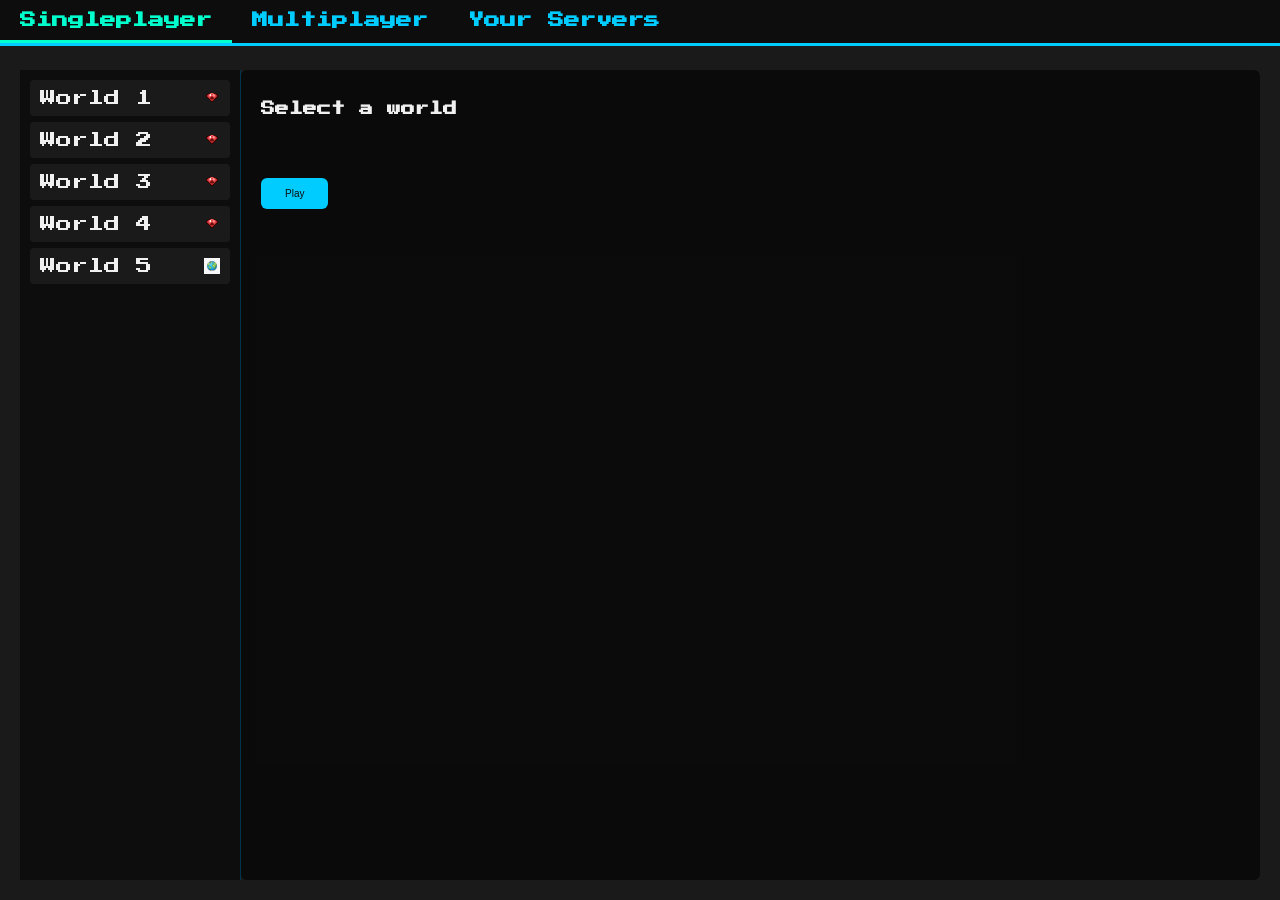
==== commit ba1a2071: "Add working power button" ====
--- a/index.html
+++ b/index.html
@@ -1,10 +1,10 @@
 <!DOCTYPE html>
-<html>
+<html lang="en">
 <head>
   <meta charset="UTF-8">
   <title>Voxel Engine</title>
+  <link rel="stylesheet" href="styles.css">
   <link href="https://fonts.googleapis.com/css2?family=Press+Start+2P&display=swap" rel="stylesheet">
-  <link rel="stylesheet" href="styles.css">
 </head>
 <body>
 
@@ -12,38 +12,33 @@
   <div id="tabs">
     <div class="tab active" data-tab="singleplayer">Singleplayer</div>
     <div class="tab" data-tab="multiplayer">Multiplayer</div>
-    <div class="tab" data-tab="yourServers">Your Servers</div>
+    <div class="tab" data-tab="yourservers">Your Servers</div>
   </div>
 
-  <!-- SINGLEPLAYER PANEL -->
+  <!-- Panels -->
   <div class="tabPanel active" id="singleplayerPanel">
-    <div id="singleplayerContainer">
-      
-      <!-- LEFT: World List -->
-      <div id="worldListBoard">
+    <div id="singleplayerUI">
+      <!-- World list -->
+      <div id="worldListContainer">
         <ul id="worldList"></ul>
       </div>
-
-      <!-- RIGHT: World Info -->
-      <div id="worldInfoBoard">
-        <h2 id="worldName">Select a World</h2>
-        <button id="powerButton" class="powerOff">Power</button>
+      <!-- World info and controls -->
+      <div id="worldInfo">
+        <h2 id="worldName">Select a world</h2>
+        <button id="powerButton" title="Toggle Power"></button>
         <button id="playWorldButton">Play</button>
       </div>
-
     </div>
   </div>
 
-  <!-- MULTIPLAYER PANEL -->
   <div class="tabPanel" id="multiplayerPanel">
-    <!-- Multiplayer UI will go here -->
+    <p style="padding:20px;">Multiplayer UI coming soon.</p>
   </div>
 
-  <!-- YOUR SERVERS PANEL -->
-  <div class="tabPanel" id="yourServersPanel">
-    <!-- Placeholder for future features -->
+  <div class="tabPanel" id="yourserversPanel">
+    <p style="padding:20px;">Your Servers UI coming soon.</p>
   </div>
 
-  <script src="singleplayer.js"></script>
+  <script src="app.js"></script>
 </body>
 </html>
--- a/styles.css
+++ b/styles.css
@@ -1,101 +1,123 @@
-/* GLOBAL */
+/* ===== GLOBAL ===== */
 html, body {
-  width: 100%; height: 100%; margin: 0;
-  font-family: 'Press Start 2P', cursive;
-  background-color: #1a1a1a;
-  color: #f0f0f0;
-  overflow: hidden;
+    width: 100%;
+    height: 100%;
+    margin: 0;
+    font-family: 'Press Start 2P', cursive;
+    background-color: #1a1a1a;
+    color: #f0f0f0;
+    overflow: hidden;
 }
 
-/* TABS */
+/* ===== TABS ===== */
 #tabs {
-  display: flex;
-  background-color: #0d0d0d;
-  border-bottom: 3px solid #00ccff;
-}
-#tabs .tab {
-  padding: 12px 20px;
-  cursor: pointer;
-  color: #00ccff;
-  font-weight: bold;
-  transition: background 0.2s;
-}
-#tabs .tab:hover { background-color: #00334d; }
-#tabs .tab.active { border-bottom: 3px solid #00ffcc; color: #00ffcc; }
-
-/* TAB PANELS */
-.tabPanel { display: none; padding: 20px; width: 100%; height: calc(100% - 50px); box-sizing: border-box; }
-.tabPanel.active { display: flex; justify-content: center; align-items: center; }
-
-/* SINGLEPLAYER CONTAINER */
-#singleplayerContainer {
-  display: flex;
-  width: 80%;
-  height: 80%;
-  gap: 20px;
+    display: flex;
+    width: 100%;
+    background-color: #0d0d0d;
+    border-bottom: 3px solid #00ccff;
+    z-index: 10;
+    position: absolute;
+    top: 0;
+    left: 0;
 }
 
-/* WORLD LIST BOARD */
-#worldListBoard {
-  flex: 1;
-  background-color: rgba(10,10,10,0.9);
-  border-radius: 8px;
-  padding: 15px;
-  overflow-y: auto;
+#tabs .tab {
+    padding: 12px 20px;
+    cursor: pointer;
+    color: #00ccff;
+    font-weight: bold;
+    transition: background 0.2s;
 }
-#worldList { list-style: none; margin: 0; padding: 0; }
+
+#tabs .tab.active {
+    border-bottom: 3px solid #00ffcc;
+    color: #00ffcc;
+}
+
+#tabs .tab:hover { background-color: #00334d; }
+
+/* ===== PANELS ===== */
+.tabPanel {
+    display: none;
+    position: absolute;
+    top: 50px;
+    left: 0;
+    width: 100%;
+    height: calc(100% - 50px);
+    padding: 20px;
+    box-sizing: border-box;
+}
+
+.tabPanel.active { display: flex; }
+
+/* ===== SINGLEPLAYER UI ===== */
+#singleplayerUI {
+    display: flex;
+    width: 100%;
+    height: 100%;
+}
+
+/* World list */
+#worldListContainer {
+    width: 200px;
+    background-color: #0d0d0d;
+    padding: 10px;
+    border-right: 1px solid #00334d;
+    overflow-y: auto;
+}
+
+#worldList { list-style: none; padding:0; margin:0; }
+
 #worldList li {
-  display: flex;
-  align-items: center;
-  justify-content: space-between;
-  padding: 12px;
-  margin-bottom: 8px;
-  background-color: #1a1a1a;
-  border-radius: 6px;
-  cursor: pointer;
-  transition: background 0.2s;
+    padding: 10px;
+    margin-bottom: 6px;
+    border-radius: 4px;
+    cursor: pointer;
+    display: flex;
+    justify-content: space-between;
+    align-items: center;
+    background-color: #1a1a1a;
+    transition: background 0.2s;
 }
+
 #worldList li:hover { background-color: #00334d; }
-#worldList img { width: 16px; height: 16px; margin-left: 5px; }
 
-/* WORLD INFO BOARD */
-#worldInfoBoard {
-  flex: 1;
-  background-color: rgba(10,10,10,0.95);
-  border-radius: 8px;
-  padding: 20px;
-  display: flex;
-  flex-direction: column;
-  align-items: center;
-  gap: 20px;
+#worldList img { width:16px; height:16px; margin-left:5px; }
+
+/* World info */
+#worldInfo {
+    flex: 1;
+    padding: 20px;
+    background-color: rgba(10,10,10,0.95);
+    border-radius: 6px;
+    display: flex;
+    flex-direction: column;
+    align-items: flex-start;
 }
-#worldName { font-size: 14px; text-align: center; }
 
-/* POWER BUTTON */
+#worldName { margin-bottom: 15px; font-size: 14px; }
+
+/* Power button */
 #powerButton {
-  width: 60px;
-  height: 60px;
-  border: none;
-  border-radius: 8px;
-  cursor: pointer;
-  font-weight: bold;
-  color: #0d0d0d;
-  font-size: 10px;
-  transition: background 0.2s;
+    width: 32px;
+    height: 32px;
+    background: url('assets/power-red.png') no-repeat center center;
+    background-size: contain;
+    border: none;
+    cursor: pointer;
+    margin-bottom: 15px;
 }
-.powerOff { background-color: red; }
-.powerInactive { background-color: yellow; }
-.powerOn { background-color: green; }
-#powerButton:hover { opacity: 0.8; }
 
-/* PLAY BUTTON */
+/* Play button */
 #playWorldButton {
-  padding: 12px 30px;
-  border-radius: 8px;
-  border: none;
-  background-color: #00ccff;
-  color: #0d0d0d;
-  cursor: pointer;
-  font-size: 10px;
+    padding: 10px 24px;
+    background-color: #00ccff;
+    color: #0d0d0d;
+    border: none;
+    border-radius: 6px;
+    cursor: pointer;
+    font-size: 10px;
+    transition: background 0.2s;
 }
+
 #playWorldButton:hover { background-color: #00ffcc; }
